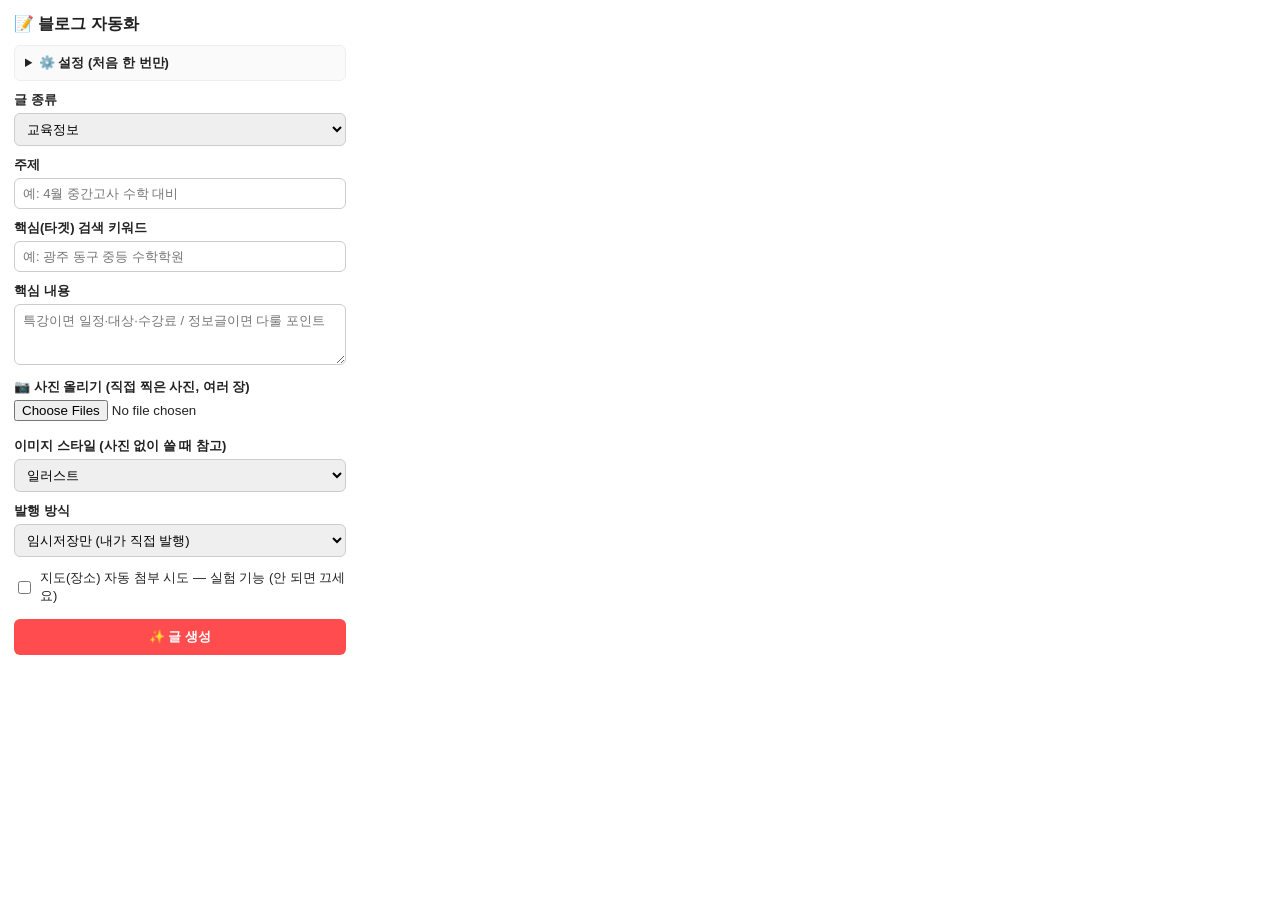
==== extension/popup.html @ fd12b872 "확장 v1.9.1: 인용구 로직 복구 + 지도 오삽입 방지(옵트인+Esc취소) + 제목 툴바오클릭 수정 - 인용구: v1.8.1에서 깨진 것을 v1.7.1(정상본)의 화살표→세로줄" ====
<!DOCTYPE html>
<html lang="ko">
<head>
  <meta charset="UTF-8" />
  <meta name="viewport" content="width=device-width, initial-scale=1.0" />
  <title>더몬스터학원 블로그 자동화</title>
  <link rel="stylesheet" href="popup.css" />
</head>
<body>
  <h1>📝 블로그 자동화</h1>

  <!-- ===== 설정 (접기) ===== -->
  <details id="settings">
    <summary>⚙️ 설정 (처음 한 번만)</summary>
    <label>Claude(앤트로픽) API 키</label>
    <input type="password" id="apiKey" placeholder="sk-ant-..." />
    <label>OpenAI API 키 (선택 — AI 이미지 생성용)</label>
    <input type="password" id="openaiKey" placeholder="sk-... (비우면 카드 이미지 자동 생성)" />

    <div class="sect">🏫 우리 학원 정보 (글·하단 배너·지도에 자동 반영)</div>
    <label>학원명</label>
    <input type="text" id="p_name" placeholder="예: 더몬스터학원" />
    <label>한 줄 소개</label>
    <input type="text" id="p_tagline" placeholder="예: 광주 동구 계림동 · 초등3~고3 수학·교과 전문" />
    <label>전화</label>
    <input type="text" id="p_phone" placeholder="예: 062-653-1599" />
    <label>문자</label>
    <input type="text" id="p_sms" placeholder="예: 010-7627-1003" />
    <label>카카오톡 채널 주소</label>
    <input type="text" id="p_kakao" placeholder="예: http://pf.kakao.com/_WNxezn" />
    <label>네이버 톡톡 주소 (선택)</label>
    <input type="text" id="p_talktalk" placeholder="예: https://talk.naver.com/ct/..." />
    <label>주소</label>
    <input type="text" id="p_address" placeholder="예: 광주광역시 동구 경양로234 118동상가 716호" />
    <label>운영 시간</label>
    <input type="text" id="p_hours" placeholder="예: 평일 오후 2시~밤 10시 / 토요일 오전 9시~오후 8시 30분" />
    <label>지역 키워드 (검색용, 쉼표로)</label>
    <input type="text" id="p_region" placeholder="예: 계림동, 광주 동구, 광주" />
    <label>고정 해시태그 (쉼표로)</label>
    <input type="text" id="p_hashtags" placeholder="예: 계림동수학학원, 광주수학학원, 동구수학학원" />

    <label>전용 틀 (고급 — 비우면 위 정보로 자동 생성)</label>
    <textarea id="template" rows="4" placeholder="비워두면 위 학원 정보로 규칙을 자동 생성합니다"></textarea>
    <button id="saveSettings" class="ghost">설정 저장</button>
    <p class="hint">키·학원 정보는 이 브라우저에만 저장됩니다(외부 전송 없음).</p>
  </details>

  <!-- ===== 입력 ===== -->
  <label>글 종류</label>
  <select id="gltype">
    <option>교육정보</option>
    <option>학원·과목 특징</option>
    <option>특강 안내</option>
  </select>

  <label>주제</label>
  <input type="text" id="topic" placeholder="예: 4월 중간고사 수학 대비" />

  <label>핵심(타겟) 검색 키워드</label>
  <input type="text" id="keyword" placeholder="예: 광주 동구 중등 수학학원" />

  <label>핵심 내용</label>
  <textarea id="core" rows="3" placeholder="특강이면 일정·대상·수강료 / 정보글이면 다룰 포인트"></textarea>

  <label>📷 사진 올리기 (직접 찍은 사진, 여러 장)</label>
  <input type="file" id="photos" accept="image/*" multiple />
  <div id="photoPreview" class="preview"></div>

  <label>이미지 스타일 (사진 없이 쓸 때 참고)</label>
  <select id="style">
    <option>일러스트</option>
    <option>실사</option>
  </select>

  <label>발행 방식</label>
  <select id="pubmode">
    <option value="none">임시저장만 (내가 직접 발행)</option>
    <option value="now">바로 발행</option>
    <option value="reserve">예약 발행</option>
  </select>
  <input type="datetime-local" id="pubwhen" style="display:none" />
  <p class="hint" id="pubhint" style="display:none">예약 시간을 고르세요. 그 시간에 네이버가 자동 발행합니다(컴퓨터 꺼도 됨).</p>

  <label style="display:flex;align-items:center;gap:6px;font-weight:400;margin-top:12px">
    <input type="checkbox" id="trymap" style="width:auto" />
    지도(장소) 자동 첨부 시도 — 실험 기능 (안 되면 끄세요)
  </label>

  <button id="generate" class="primary">✨ 글 생성</button>
  <div id="status" class="status"></div>

  <!-- ===== 결과 ===== -->
  <div id="resultBox" style="display:none">
    <label>제목</label>
    <input type="text" id="outTitle" />
    <label>본문 (수정 가능)</label>
    <textarea id="outBody" rows="10"></textarea>
    <div class="row">
      <button id="copyBtn" class="ghost">📋 복사</button>
      <button id="sendNaver" class="primary">🚀 네이버에 입력</button>
    </div>
    <p class="hint">네이버 블로그 글쓰기 화면을 먼저 연 뒤 "네이버에 입력"을 누르세요.</p>
  </div>

  <script src="popup.js"></script>
</body>
</html>
---- extension/popup.css ----
* { box-sizing: border-box; }
body {
  width: 360px;
  margin: 0;
  padding: 14px;
  font-family: "Apple SD Gothic Neo", "Malgun Gothic", sans-serif;
  font-size: 13px;
  color: #222;
}
h1 { font-size: 16px; margin: 0 0 10px; }
label { display: block; margin: 10px 0 4px; font-weight: 600; }
input[type="text"], input[type="password"], textarea, select {
  width: 100%; padding: 7px 8px; border: 1px solid #ccc; border-radius: 6px;
  font-size: 13px; font-family: inherit;
}
textarea { resize: vertical; }
button {
  margin-top: 10px; padding: 9px 12px; border: none; border-radius: 6px;
  font-size: 13px; font-weight: 600; cursor: pointer; width: 100%;
}
button.primary { background: #ff4d4f; color: #fff; }
button.ghost { background: #f0f0f0; color: #333; }
button:disabled { opacity: 0.5; cursor: default; }
.row { display: flex; gap: 8px; }
.row button { width: 50%; }
.hint { color: #888; font-size: 11px; margin: 6px 0 0; }
.status { margin-top: 8px; font-size: 12px; color: #1565c0; white-space: pre-wrap; }
.status.error { color: #c62828; }
details { background: #fafafa; border: 1px solid #eee; border-radius: 6px; padding: 8px 10px; margin-bottom: 6px; }
summary { cursor: pointer; font-weight: 600; }
.sect { margin: 14px 0 2px; padding-top: 10px; border-top: 1px solid #e5e5e5; font-weight: 700; color: #03562f; }
.preview { display: flex; flex-wrap: wrap; gap: 4px; margin-top: 6px; }
.preview img { width: 52px; height: 52px; object-fit: cover; border-radius: 4px; border: 1px solid #ddd; }
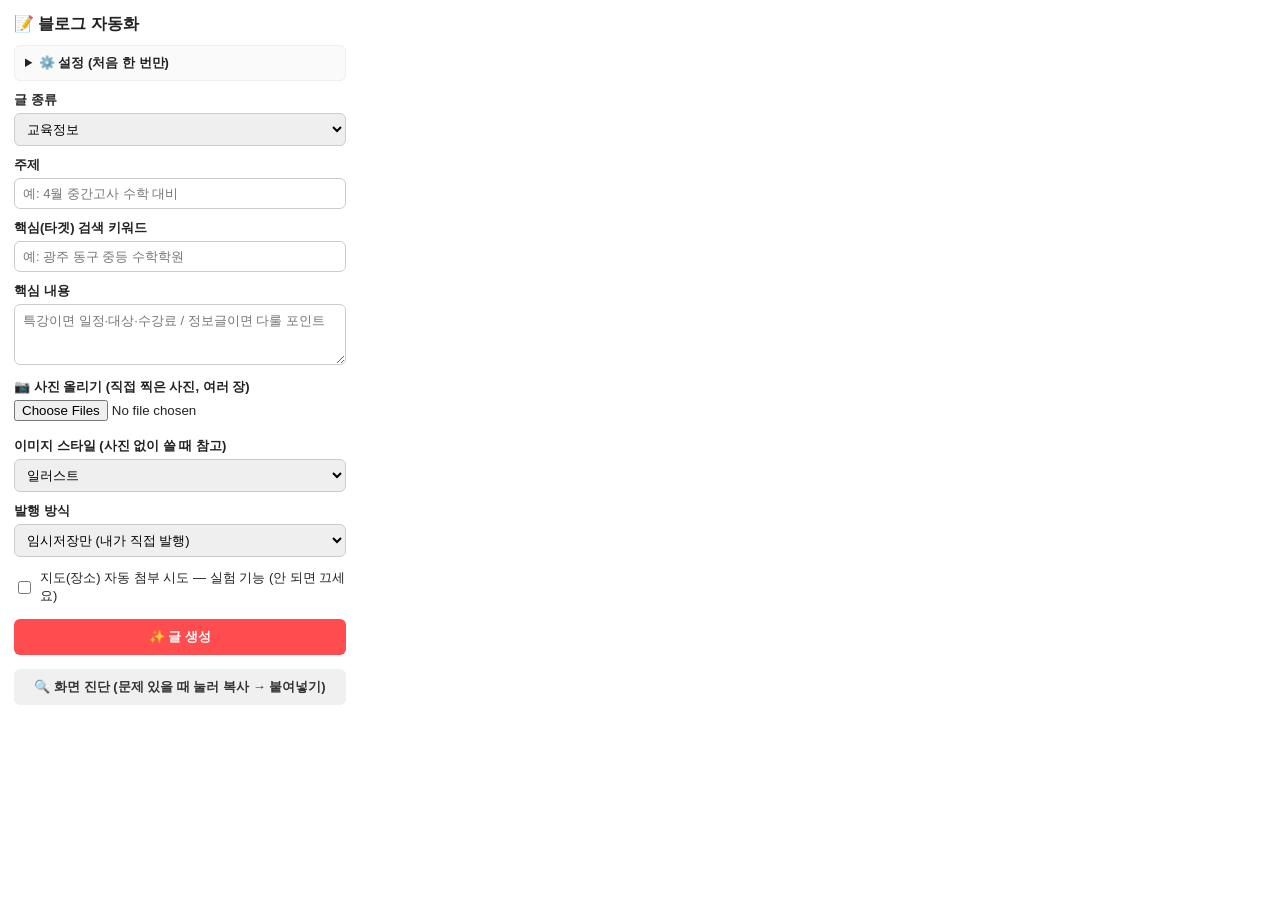
==== commit ca6b729f: "확장 v1.9.3: 제목·인용 중복 입력 제거 + 화면 진단 버튼 - 제목: 확인 실패 시 재시도하며 제목에 글이 여러 번 겹쳐 써지던 문제 →   딱 한 번만 입력. 제목이 비어" ====
--- a/extension/popup.html
+++ b/extension/popup.html
@@ -89,6 +89,8 @@
   <button id="generate" class="primary">✨ 글 생성</button>
   <div id="status" class="status"></div>
 
+  <button id="diag" class="ghost" style="margin-top:6px">🔍 화면 진단 (문제 있을 때 눌러 복사 → 붙여넣기)</button>
+
   <!-- ===== 결과 ===== -->
   <div id="resultBox" style="display:none">
     <label>제목</label>
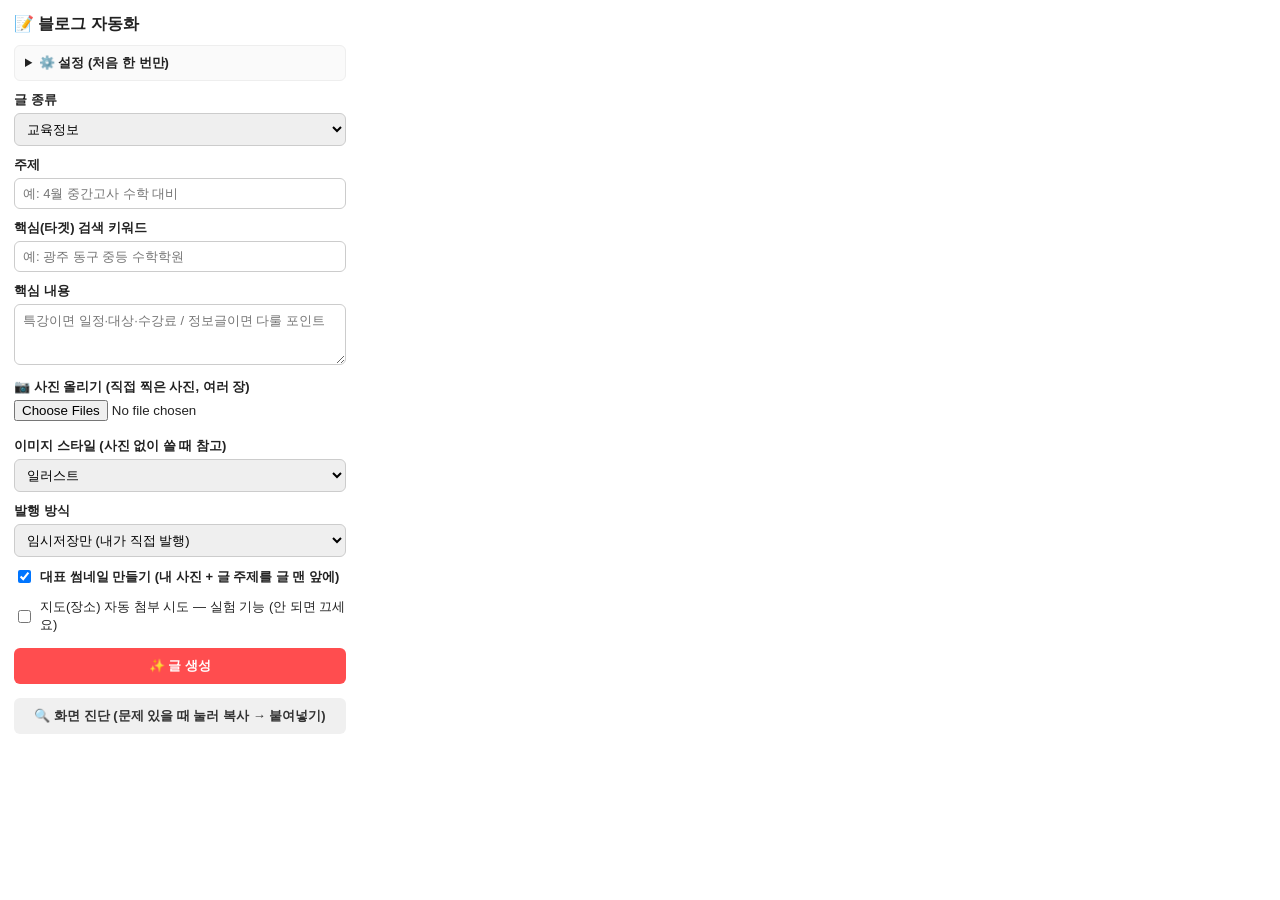
==== commit 1ec98718: "확장 v1.10.0: 제목 오염 수정 + 대표 썸네일(내 사진) + 이미지 규칙 설정 제목 오염: 네이버가 제목칸 속성을 바꾸면 기존 선택자가 안 맞고, 그 결과 본문 입력 함수들" ====
--- a/extension/popup.html
+++ b/extension/popup.html
@@ -40,6 +40,15 @@
     <input type="text" id="p_hashtags" placeholder="예: 계림동수학학원, 광주수학학원, 동구수학학원" />
 
     <label>전용 틀 (고급 — 비우면 위 정보로 자동 생성)</label>
+    <label>🖼️ 이미지 규칙 (AI가 그림 만들 때 지킬 것)</label>
+    <textarea id="p_imgrule" rows="3" placeholder="예: 따뜻한 파스텔 톤, 실제 교실 느낌, 사람 얼굴 없이 손·소품 위주, 그림 안에 글자 넣지 말 것"></textarea>
+
+    <label>📸 대표 썸네일에 넣을 내 사진</label>
+    <input type="file" id="myPhoto" accept="image/*" />
+    <div id="myPhotoPreview" class="preview"></div>
+    <p class="hint">한 번 넣어두면 계속 사용합니다. 이 사진 위에 글 주제를 얹어 대표 이미지를 만듭니다.</p>
+
+    <label>글 작성 규칙(전용 틀) — 고급</label>
     <textarea id="template" rows="4" placeholder="비워두면 위 학원 정보로 규칙을 자동 생성합니다"></textarea>
     <button id="saveSettings" class="ghost">설정 저장</button>
     <p class="hint">키·학원 정보는 이 브라우저에만 저장됩니다(외부 전송 없음).</p>
@@ -81,6 +90,10 @@
   <input type="datetime-local" id="pubwhen" style="display:none" />
   <p class="hint" id="pubhint" style="display:none">예약 시간을 고르세요. 그 시간에 네이버가 자동 발행합니다(컴퓨터 꺼도 됨).</p>
 
+  <label style="display:flex;align-items:center;gap:6px">
+    <input type="checkbox" id="usethumb" style="width:auto" checked />
+    대표 썸네일 만들기 (내 사진 + 글 주제를 글 맨 앞에)
+  </label>
   <label style="display:flex;align-items:center;gap:6px;font-weight:400;margin-top:12px">
     <input type="checkbox" id="trymap" style="width:auto" />
     지도(장소) 자동 첨부 시도 — 실험 기능 (안 되면 끄세요)
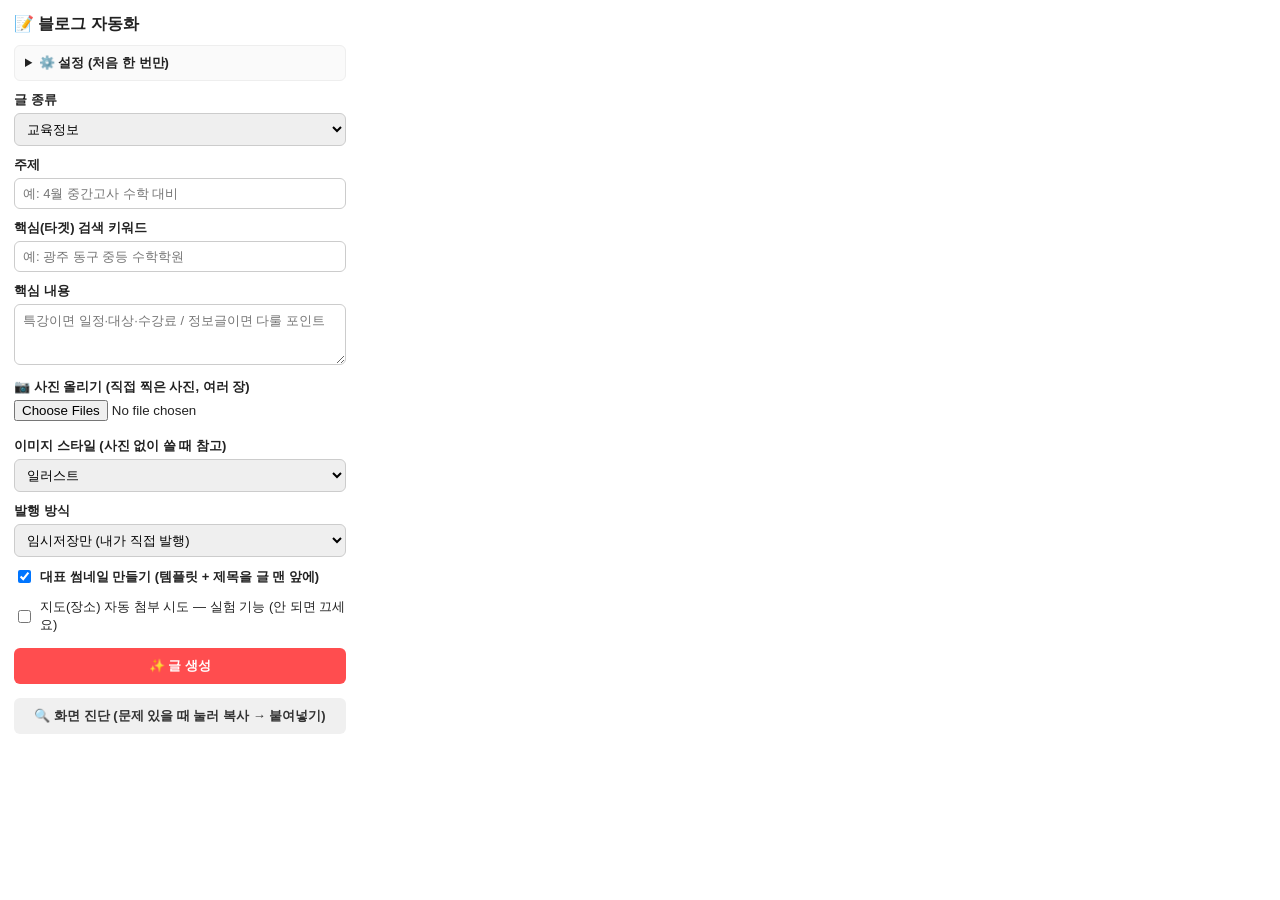
==== commit ed96e2eb: "확장 v1.11.0: 대표 썸네일을 '내 템플릿 이미지 + 제목' 방식으로 교체 디자인을 코드로 그리던 방식을 버리고, 사장님이 직접 만든 템플릿 이미지를 배경으로 깔고 빈 네모 " ====
--- a/extension/popup.html
+++ b/extension/popup.html
@@ -43,10 +43,20 @@
     <label>🖼️ 이미지 규칙 (AI가 그림 만들 때 지킬 것)</label>
     <textarea id="p_imgrule" rows="3" placeholder="예: 따뜻한 파스텔 톤, 실제 교실 느낌, 사람 얼굴 없이 손·소품 위주, 그림 안에 글자 넣지 말 것"></textarea>
 
-    <label>📸 대표 썸네일에 넣을 내 사진</label>
+    <label>🖼️ 썸네일 템플릿 이미지</label>
     <input type="file" id="myPhoto" accept="image/*" />
     <div id="myPhotoPreview" class="preview"></div>
-    <p class="hint">한 번 넣어두면 계속 사용합니다. 이 사진 위에 글 주제를 얹어 대표 이미지를 만듭니다.</p>
+    <p class="hint">직접 만든 템플릿(사진·학원명·빈 네모박스가 있는 그림)을 한 번 올려두면,
+      글마다 그 빈 박스에 제목만 바꿔 넣어 대표 이미지를 만듭니다.</p>
+    <button id="previewThumb" class="ghost">🔍 썸네일 미리보기</button>
+    <div id="thumbPreview" class="preview"></div>
+    <p class="hint">제목 박스 위치(%) — 글자가 박스에서 벗어나면 조절하세요</p>
+    <div style="display:flex;gap:6px">
+      <input type="number" id="tb_left" step="0.5" title="왼쪽 %" placeholder="왼쪽 8.5" />
+      <input type="number" id="tb_right" step="0.5" title="오른쪽 %" placeholder="오른쪽 91.5" />
+      <input type="number" id="tb_top" step="0.5" title="위 %" placeholder="위 78" />
+      <input type="number" id="tb_bottom" step="0.5" title="아래 %" placeholder="아래 93.5" />
+    </div>
 
     <label>글 작성 규칙(전용 틀) — 고급</label>
     <textarea id="template" rows="4" placeholder="비워두면 위 학원 정보로 규칙을 자동 생성합니다"></textarea>
@@ -92,7 +102,7 @@
 
   <label style="display:flex;align-items:center;gap:6px">
     <input type="checkbox" id="usethumb" style="width:auto" checked />
-    대표 썸네일 만들기 (내 사진 + 글 주제를 글 맨 앞에)
+    대표 썸네일 만들기 (템플릿 + 제목을 글 맨 앞에)
   </label>
   <label style="display:flex;align-items:center;gap:6px;font-weight:400;margin-top:12px">
     <input type="checkbox" id="trymap" style="width:auto" />
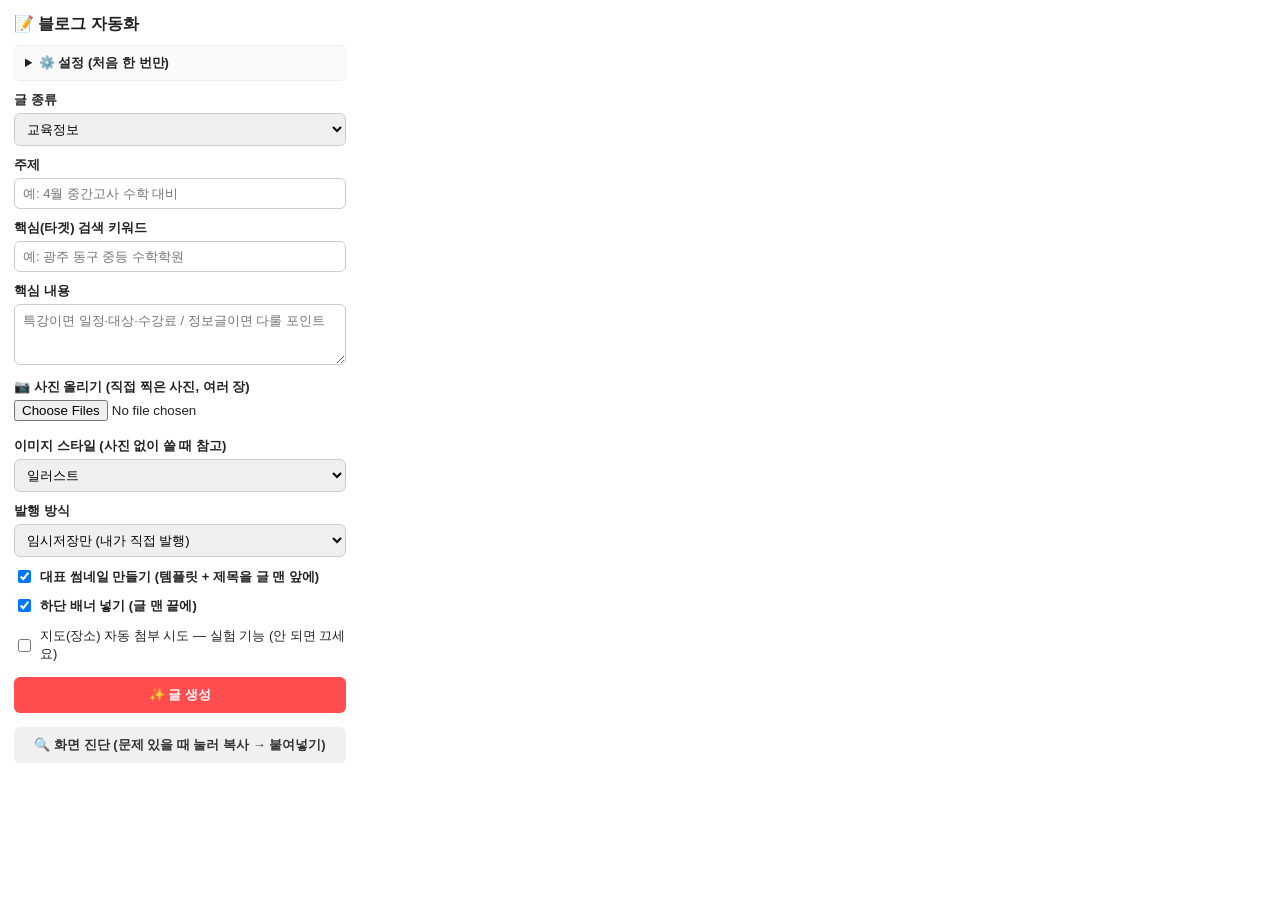
==== commit 07175dd6: "확장 v1.12.0: 하단 배너를 '내가 만든 이미지'로 — 글 맨 끝에 항상 붙임 코드로 그리던 초록색 연락처 배너 대신, 사장님이 직접 만든 배너 이미지를 설정에 한 번 올려두" ====
--- a/extension/popup.html
+++ b/extension/popup.html
@@ -58,6 +58,11 @@
       <input type="number" id="tb_bottom" step="0.5" title="아래 %" placeholder="아래 93.5" />
     </div>
 
+    <label>📎 하단 배너 이미지 (글 맨 끝에 항상 붙음)</label>
+    <input type="file" id="footerImg" accept="image/*" />
+    <div id="footerPreview" class="preview"></div>
+    <p class="hint">연락처·슬로건이 들어간 완성된 배너를 한 번 올려두면, 모든 글 맨 끝에 그대로 붙습니다.</p>
+
     <label>글 작성 규칙(전용 틀) — 고급</label>
     <textarea id="template" rows="4" placeholder="비워두면 위 학원 정보로 규칙을 자동 생성합니다"></textarea>
     <button id="saveSettings" class="ghost">설정 저장</button>
@@ -104,6 +109,10 @@
     <input type="checkbox" id="usethumb" style="width:auto" checked />
     대표 썸네일 만들기 (템플릿 + 제목을 글 맨 앞에)
   </label>
+  <label style="display:flex;align-items:center;gap:6px">
+    <input type="checkbox" id="usefooter" style="width:auto" checked />
+    하단 배너 넣기 (글 맨 끝에)
+  </label>
   <label style="display:flex;align-items:center;gap:6px;font-weight:400;margin-top:12px">
     <input type="checkbox" id="trymap" style="width:auto" />
     지도(장소) 자동 첨부 시도 — 실험 기능 (안 되면 끄세요)
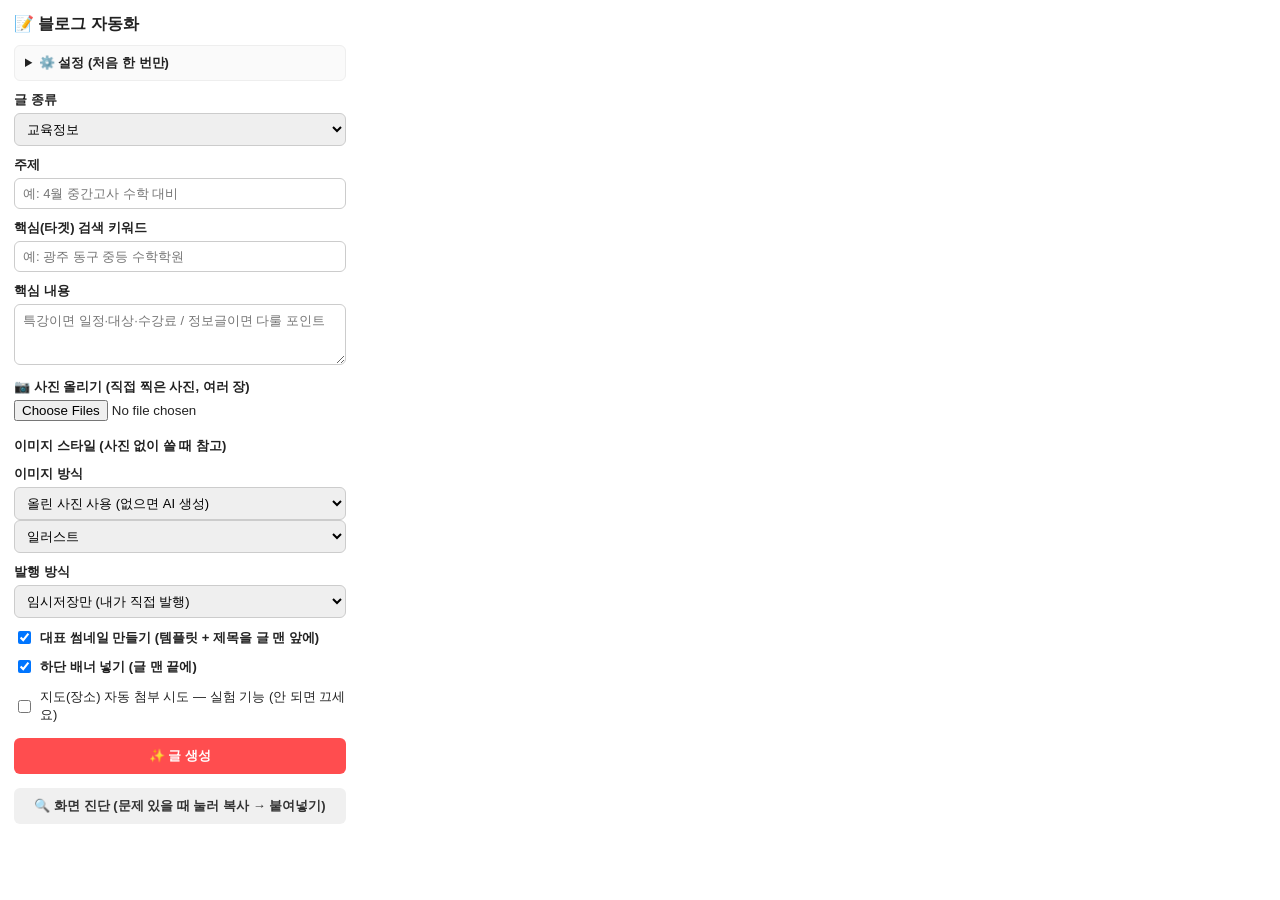
==== commit 95f58688: "확장 v1.13.0: 사진 3중 삽입 수정 + 이미지 끄기 + 설정 유지 + 모델 선택 1) 사진이 전부 3장씩 들어가던 회귀 수정    v1.10.0에서 countImages()" ====
--- a/extension/popup.html
+++ b/extension/popup.html
@@ -15,7 +15,21 @@
     <label>Claude(앤트로픽) API 키</label>
     <input type="password" id="apiKey" placeholder="sk-ant-..." />
     <label>OpenAI API 키 (선택 — AI 이미지 생성용)</label>
-    <input type="password" id="openaiKey" placeholder="sk-... (비우면 카드 이미지 자동 생성)" />
+    <input type="password" id="openaiKey" placeholder="sk-... (비우면 그림 없이 글만)" />
+
+    <label>🧠 글 생성 모델</label>
+    <select id="p_model">
+      <option value="claude-opus-5">최고 품질 (Opus 5) — 기본</option>
+      <option value="claude-sonnet-5">균형 (Sonnet 5)</option>
+      <option value="claude-haiku-4-5">빠르고 저렴 (Haiku 4.5)</option>
+      <option value="claude-sonnet-4-6">이전 버전 (Sonnet 4.6)</option>
+    </select>
+
+    <label>🎨 이미지 생성 모델</label>
+    <select id="p_imgmodel">
+      <option value="gpt-image-1">gpt-image-1 (기본)</option>
+      <option value="dall-e-3">dall-e-3</option>
+    </select>
 
     <div class="sect">🏫 우리 학원 정보 (글·하단 배너·지도에 자동 반영)</div>
     <label>학원명</label>
@@ -66,6 +80,11 @@
     <label>글 작성 규칙(전용 틀) — 고급</label>
     <textarea id="template" rows="4" placeholder="비워두면 위 학원 정보로 규칙을 자동 생성합니다"></textarea>
     <button id="saveSettings" class="ghost">설정 저장</button>
+    <p class="hint">💾 설정 옮기기 — 다른 컴퓨터로 옮기거나 되살릴 때 (⚠ API 키가 들어 있으니 남에게 주지 마세요)</p>
+    <div style="display:flex;gap:6px;align-items:center">
+      <button id="exportSettings" class="ghost">📤 내보내기</button>
+      <input type="file" id="importSettings" accept="application/json,.json" />
+    </div>
     <p class="hint">키·학원 정보는 이 브라우저에만 저장됩니다(외부 전송 없음).</p>
   </details>
 
@@ -91,6 +110,13 @@
   <div id="photoPreview" class="preview"></div>
 
   <label>이미지 스타일 (사진 없이 쓸 때 참고)</label>
+  <label>이미지 방식</label>
+  <select id="imgmode">
+    <option value="photo">올린 사진 사용 (없으면 AI 생성)</option>
+    <option value="ai">AI로 생성</option>
+    <option value="none">넣지 않음</option>
+  </select>
+
   <select id="style">
     <option>일러스트</option>
     <option>실사</option>
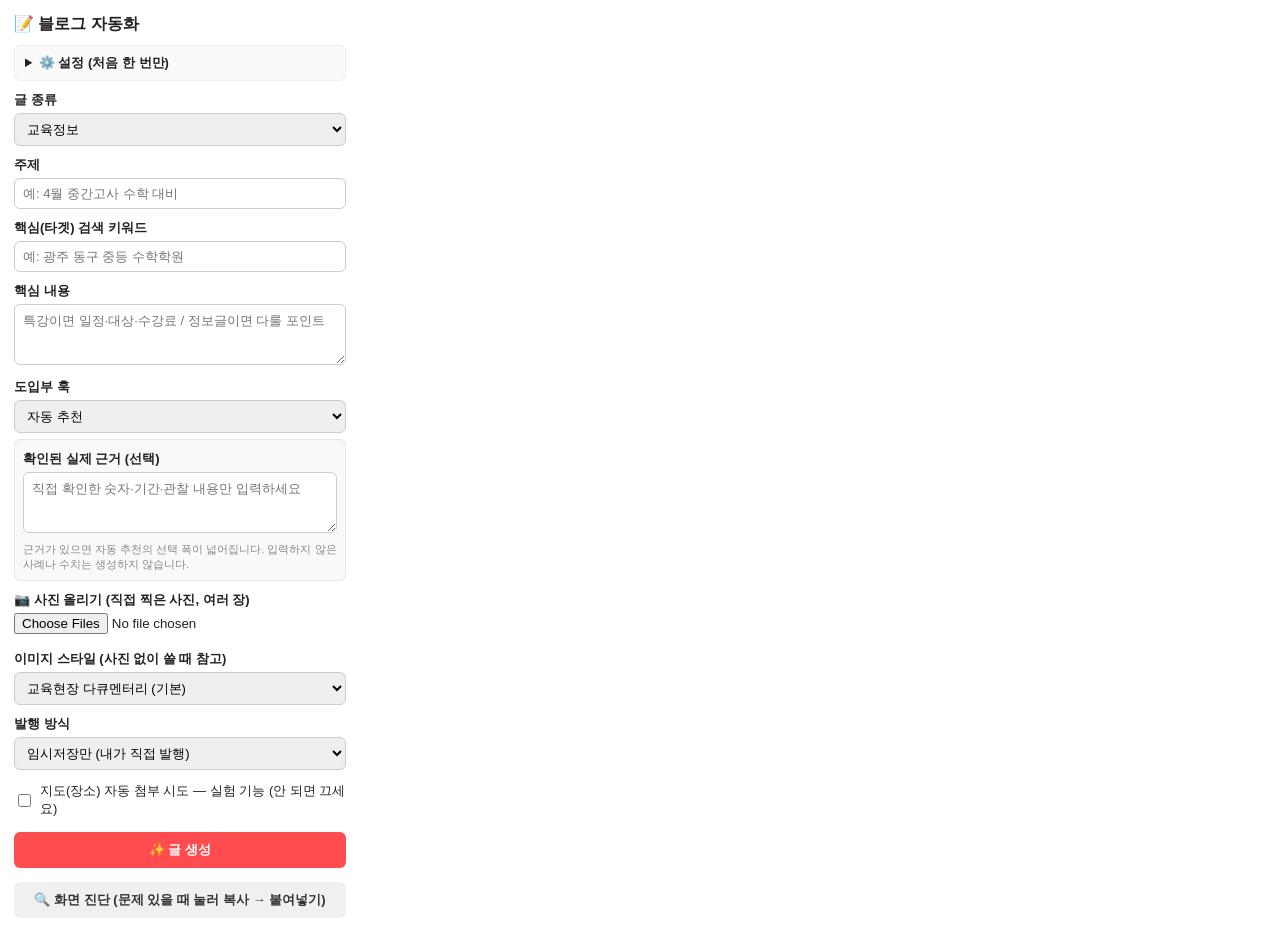
==== commit e0dbc2aa: "feat: add documentary images and safe intro hooks" ====
--- a/extension/popup.html
+++ b/extension/popup.html
@@ -15,21 +15,7 @@
     <label>Claude(앤트로픽) API 키</label>
     <input type="password" id="apiKey" placeholder="sk-ant-..." />
     <label>OpenAI API 키 (선택 — AI 이미지 생성용)</label>
-    <input type="password" id="openaiKey" placeholder="sk-... (비우면 그림 없이 글만)" />
-
-    <label>🧠 글 생성 모델</label>
-    <select id="p_model">
-      <option value="claude-opus-5">최고 품질 (Opus 5) — 기본</option>
-      <option value="claude-sonnet-5">균형 (Sonnet 5)</option>
-      <option value="claude-haiku-4-5">빠르고 저렴 (Haiku 4.5)</option>
-      <option value="claude-sonnet-4-6">이전 버전 (Sonnet 4.6)</option>
-    </select>
-
-    <label>🎨 이미지 생성 모델</label>
-    <select id="p_imgmodel">
-      <option value="gpt-image-1">gpt-image-1 (기본)</option>
-      <option value="dall-e-3">dall-e-3</option>
-    </select>
+    <input type="password" id="openaiKey" placeholder="sk-... (비우면 카드 이미지 자동 생성)" />
 
     <div class="sect">🏫 우리 학원 정보 (글·하단 배너·지도에 자동 반영)</div>
     <label>학원명</label>
@@ -54,37 +40,8 @@
     <input type="text" id="p_hashtags" placeholder="예: 계림동수학학원, 광주수학학원, 동구수학학원" />
 
     <label>전용 틀 (고급 — 비우면 위 정보로 자동 생성)</label>
-    <label>🖼️ 이미지 규칙 (AI가 그림 만들 때 지킬 것)</label>
-    <textarea id="p_imgrule" rows="3" placeholder="예: 따뜻한 파스텔 톤, 실제 교실 느낌, 사람 얼굴 없이 손·소품 위주, 그림 안에 글자 넣지 말 것"></textarea>
-
-    <label>🖼️ 썸네일 템플릿 이미지</label>
-    <input type="file" id="myPhoto" accept="image/*" />
-    <div id="myPhotoPreview" class="preview"></div>
-    <p class="hint">직접 만든 템플릿(사진·학원명·빈 네모박스가 있는 그림)을 한 번 올려두면,
-      글마다 그 빈 박스에 제목만 바꿔 넣어 대표 이미지를 만듭니다.</p>
-    <button id="previewThumb" class="ghost">🔍 썸네일 미리보기</button>
-    <div id="thumbPreview" class="preview"></div>
-    <p class="hint">제목 박스 위치(%) — 글자가 박스에서 벗어나면 조절하세요</p>
-    <div style="display:flex;gap:6px">
-      <input type="number" id="tb_left" step="0.5" title="왼쪽 %" placeholder="왼쪽 8.5" />
-      <input type="number" id="tb_right" step="0.5" title="오른쪽 %" placeholder="오른쪽 91.5" />
-      <input type="number" id="tb_top" step="0.5" title="위 %" placeholder="위 78" />
-      <input type="number" id="tb_bottom" step="0.5" title="아래 %" placeholder="아래 93.5" />
-    </div>
-
-    <label>📎 하단 배너 이미지 (글 맨 끝에 항상 붙음)</label>
-    <input type="file" id="footerImg" accept="image/*" />
-    <div id="footerPreview" class="preview"></div>
-    <p class="hint">연락처·슬로건이 들어간 완성된 배너를 한 번 올려두면, 모든 글 맨 끝에 그대로 붙습니다.</p>
-
-    <label>글 작성 규칙(전용 틀) — 고급</label>
     <textarea id="template" rows="4" placeholder="비워두면 위 학원 정보로 규칙을 자동 생성합니다"></textarea>
     <button id="saveSettings" class="ghost">설정 저장</button>
-    <p class="hint">💾 설정 옮기기 — 다른 컴퓨터로 옮기거나 되살릴 때 (⚠ API 키가 들어 있으니 남에게 주지 마세요)</p>
-    <div style="display:flex;gap:6px;align-items:center">
-      <button id="exportSettings" class="ghost">📤 내보내기</button>
-      <input type="file" id="importSettings" accept="application/json,.json" />
-    </div>
     <p class="hint">키·학원 정보는 이 브라우저에만 저장됩니다(외부 전송 없음).</p>
   </details>
 
@@ -105,21 +62,32 @@
   <label>핵심 내용</label>
   <textarea id="core" rows="3" placeholder="특강이면 일정·대상·수강료 / 정보글이면 다룰 포인트"></textarea>
 
+  <label>도입부 훅</label>
+  <select id="hookType">
+    <option value="auto">자동 추천</option>
+    <option value="number">숫자 충돌형</option>
+    <option value="misconception">오해 교정형</option>
+    <option value="scene">장면 재현형</option>
+    <option value="failure">실패 고백형</option>
+    <option value="classification">분류형</option>
+    <option value="time">시간 대비형</option>
+    <option value="none">훅 없음</option>
+  </select>
+  <div id="hookEvidenceBox">
+    <label id="hookEvidenceLabel">확인된 실제 근거 (선택)</label>
+    <textarea id="hookEvidence" rows="3" placeholder="직접 확인한 숫자·기간·관찰 내용만 입력하세요"></textarea>
+    <p class="hint" id="hookEvidenceHint">근거가 있으면 자동 추천의 선택 폭이 넓어집니다. 입력하지 않은 사례나 수치는 생성하지 않습니다.</p>
+  </div>
+
   <label>📷 사진 올리기 (직접 찍은 사진, 여러 장)</label>
   <input type="file" id="photos" accept="image/*" multiple />
   <div id="photoPreview" class="preview"></div>
 
   <label>이미지 스타일 (사진 없이 쓸 때 참고)</label>
-  <label>이미지 방식</label>
-  <select id="imgmode">
-    <option value="photo">올린 사진 사용 (없으면 AI 생성)</option>
-    <option value="ai">AI로 생성</option>
-    <option value="none">넣지 않음</option>
-  </select>
-
   <select id="style">
-    <option>일러스트</option>
-    <option>실사</option>
+    <option value="교육현장 다큐멘터리">교육현장 다큐멘터리 (기본)</option>
+    <option value="일러스트">일러스트</option>
+    <option value="실사">일반 실사</option>
   </select>
 
   <label>발행 방식</label>
@@ -131,14 +99,6 @@
   <input type="datetime-local" id="pubwhen" style="display:none" />
   <p class="hint" id="pubhint" style="display:none">예약 시간을 고르세요. 그 시간에 네이버가 자동 발행합니다(컴퓨터 꺼도 됨).</p>
 
-  <label style="display:flex;align-items:center;gap:6px">
-    <input type="checkbox" id="usethumb" style="width:auto" checked />
-    대표 썸네일 만들기 (템플릿 + 제목을 글 맨 앞에)
-  </label>
-  <label style="display:flex;align-items:center;gap:6px">
-    <input type="checkbox" id="usefooter" style="width:auto" checked />
-    하단 배너 넣기 (글 맨 끝에)
-  </label>
   <label style="display:flex;align-items:center;gap:6px;font-weight:400;margin-top:12px">
     <input type="checkbox" id="trymap" style="width:auto" />
     지도(장소) 자동 첨부 시도 — 실험 기능 (안 되면 끄세요)
@@ -162,6 +122,9 @@
     <p class="hint">네이버 블로그 글쓰기 화면을 먼저 연 뒤 "네이버에 입력"을 누르세요.</p>
   </div>
 
+  <script src="prompts/hooks.js"></script>
+  <script src="prompts/body.js"></script>
+  <script src="prompts/bridge.js"></script>
   <script src="popup.js"></script>
 </body>
 </html>
--- a/extension/popup.css
+++ b/extension/popup.css
@@ -31,3 +31,4 @@
 .sect { margin: 14px 0 2px; padding-top: 10px; border-top: 1px solid #e5e5e5; font-weight: 700; color: #03562f; }
 .preview { display: flex; flex-wrap: wrap; gap: 4px; margin-top: 6px; }
 .preview img { width: 52px; height: 52px; object-fit: cover; border-radius: 4px; border: 1px solid #ddd; }
+#hookEvidenceBox { padding: 0 8px 8px; margin-top: 6px; background: #f7faf8; border: 1px solid #e1ebe4; border-radius: 6px; }
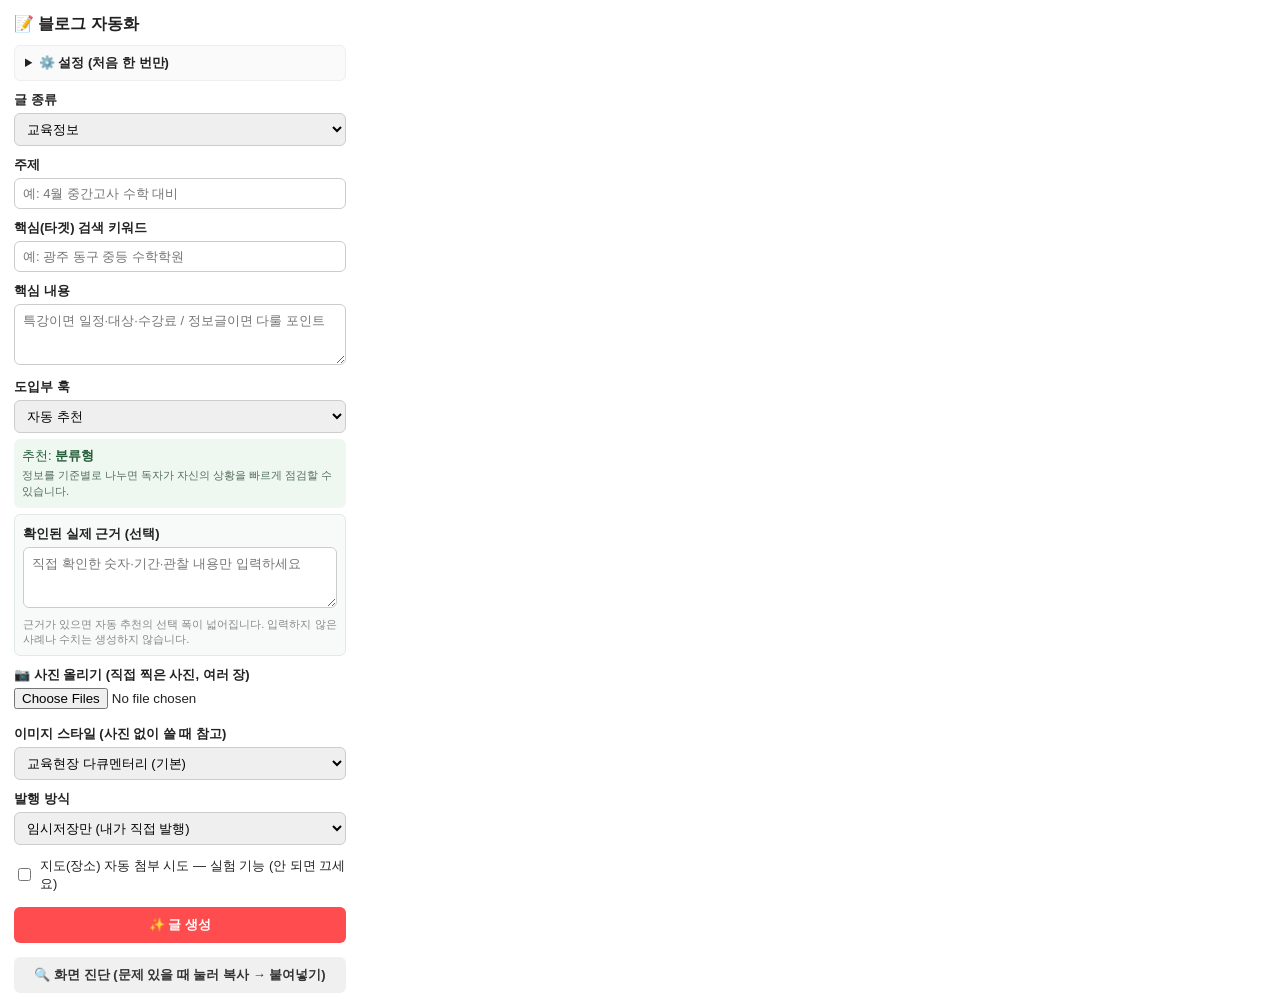
==== commit 20089ba2: "fix: make hook recommendations evidence-aware" ====
--- a/extension/popup.html
+++ b/extension/popup.html
@@ -73,6 +73,14 @@
     <option value="time">시간 대비형</option>
     <option value="none">훅 없음</option>
   </select>
+  <div id="hookRecommendation" class="recommendation">
+    추천: <strong id="recommendedHook">입력 내용을 작성하면 분석합니다</strong>
+    <span id="recommendationReason"></span>
+  </div>
+  <label id="classificationEvidenceOption" class="inline-option">
+    <input type="checkbox" id="classificationUsesEvidence" />
+    실제 숫자·인원 근거를 분류에 사용
+  </label>
   <div id="hookEvidenceBox">
     <label id="hookEvidenceLabel">확인된 실제 근거 (선택)</label>
     <textarea id="hookEvidence" rows="3" placeholder="직접 확인한 숫자·기간·관찰 내용만 입력하세요"></textarea>
--- a/extension/popup.css
+++ b/extension/popup.css
@@ -32,3 +32,7 @@
 .preview { display: flex; flex-wrap: wrap; gap: 4px; margin-top: 6px; }
 .preview img { width: 52px; height: 52px; object-fit: cover; border-radius: 4px; border: 1px solid #ddd; }
 #hookEvidenceBox { padding: 0 8px 8px; margin-top: 6px; background: #f7faf8; border: 1px solid #e1ebe4; border-radius: 6px; }
+.recommendation { margin-top: 6px; padding: 8px; color: #245c37; background: #eef7f0; border-radius: 6px; line-height: 1.45; }
+.recommendation span { display: block; margin-top: 2px; color: #55705d; font-size: 11px; }
+.inline-option { display: none; align-items: center; gap: 6px; font-weight: 400; }
+.inline-option input { width: auto; }
